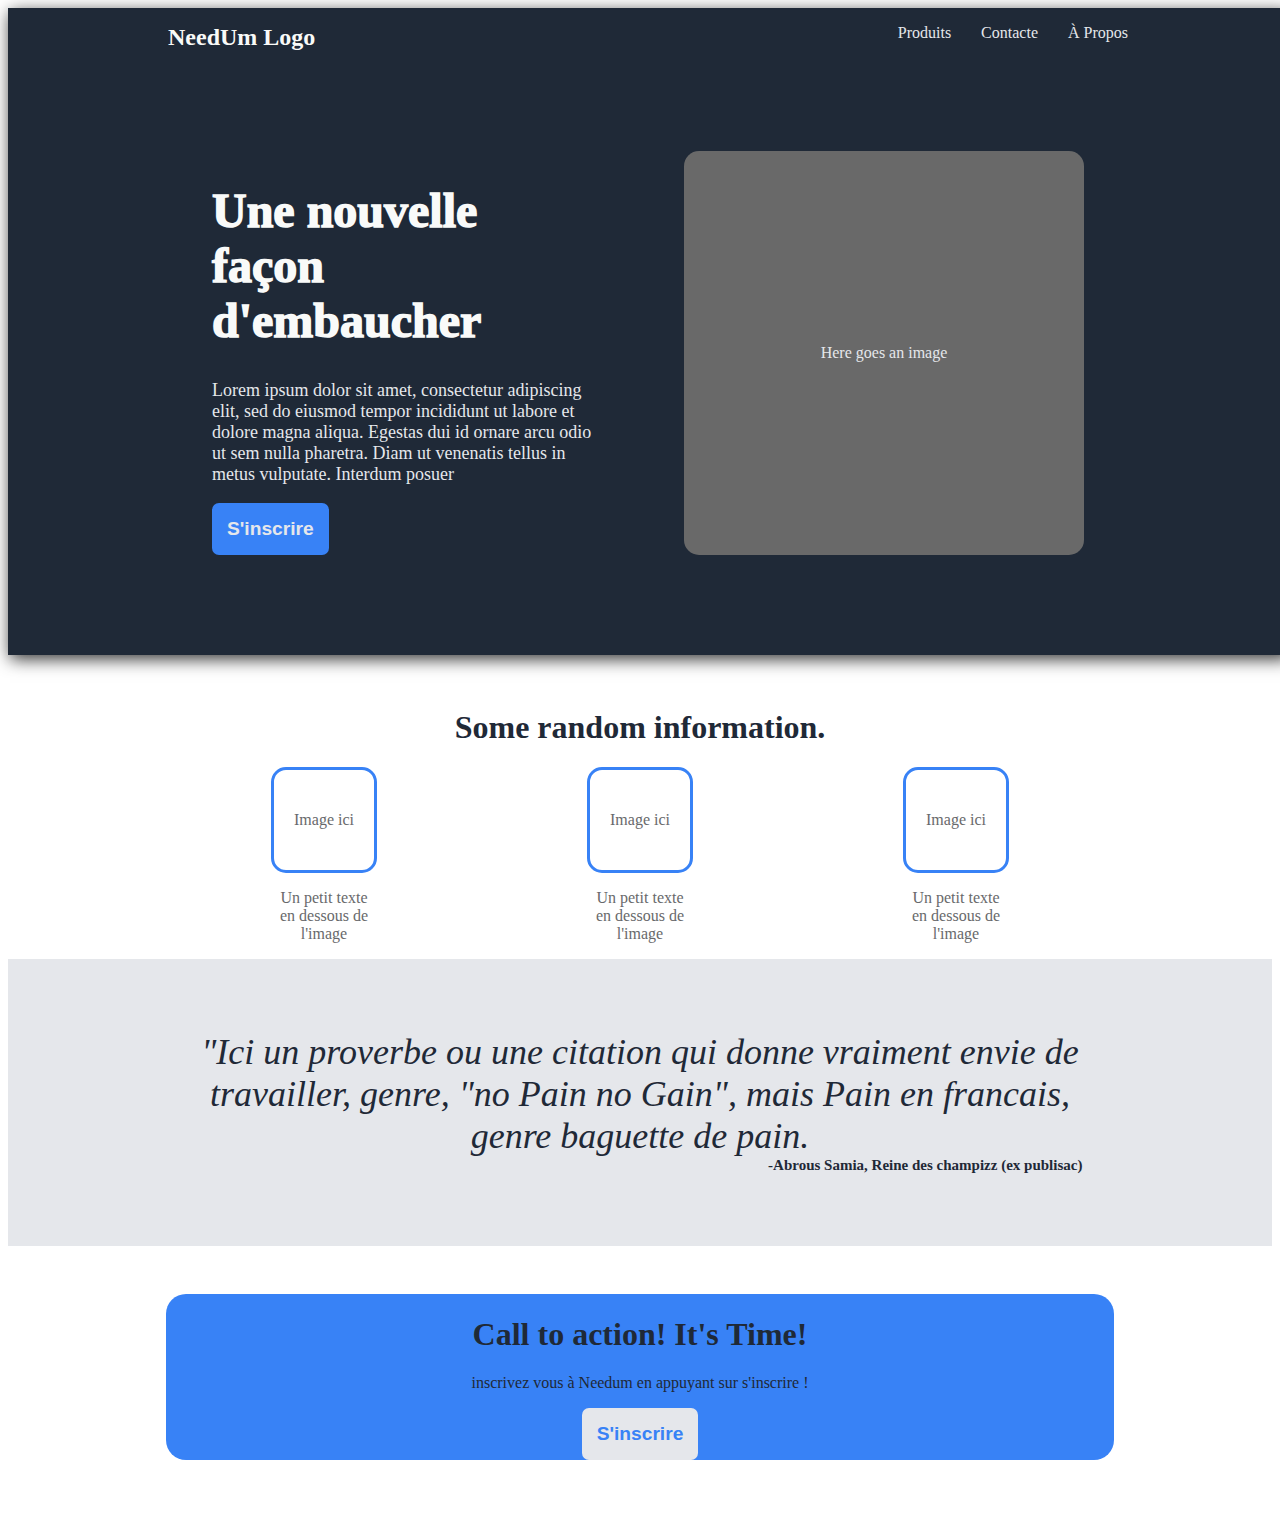
==== index.html @ 8f0a91bb "Add index.html and style.css" ====
<!DOCTYPE html>
<html lang="en">
<head>
    <meta charset="UTF-8">
    <meta http-equiv="X-UA-Compatible" content="IE=edge">
    <meta name="viewport" content="width=device-width, initial-scale=1.0">
    <title>Awesom Landing Page | The Odin Project</title>
    <link rel="stylesheet" href="./style.css">

</head>
<body>
    <div class="header">
        <div class="top-bar">
            <div class="logo">NeedUm Logo</div>
            <a class="flush-right" href="#"> Produits</a>
            <a href="#"> Contacte</a>
            <a href="#"> À Propos</a>
        </div>

        <div class="container">
             <div class="left">
                <h1>Une nouvelle façon d'embaucher</h1>
                <p> 
                    Lorem ipsum dolor sit amet, consectetur adipiscing elit, 
                    sed do eiusmod tempor incididunt ut labore et dolore magna
                     aliqua. Egestas dui id ornare arcu odio ut sem nulla pharetra.
                      Diam ut venenatis tellus in metus vulputate. Interdum posuer
                </p>
                <button>S'inscrire</button>
             </div>
             <div class="img"> Here goes an image</div>
             <!-- <img src="./img/header.png" alt="mockup image"> -->
        </div>
    </div>

    <div class="info">
        <h1>
            Some random information.
        </h1>

        <div class="card-container">
            <div class="card">
                <div class="img">Image ici</div>
                <p>Un petit texte en dessous de l'image</p>
            </div>
            <div class="card">
                <div class="img">Image ici</div>
                <p>Un petit texte en dessous de l'image</p>
            </div>
            <div class="card">
                <div class="img">Image ici</div>
                <p>Un petit texte en dessous de l'image</p>
            </div>
        </div>
    
    <div class="quote">
        <p>"Ici un proverbe ou une citation qui donne vraiment envie de travailler,
            genre, "no Pain no Gain", mais Pain en francais, genre baguette de pain.
        </p>
        <p class="author">-Abrous Samia, Reine des champizz (ex publisac)</p>



    </div>
    <div class="action-card">
        <div class="left">
            <h1> Call to action! It's Time!</h1>
            <p>inscrivez vous à Needum en appuyant sur s'inscrire !</p>
        </div>
        <button>S'inscrire</button>
    </div>
</body>
</html>
---- style.css ----
body{
    font-family: roboto, serif;

}

div.header{
    background-color: #1F2937;
    /* height: 500px; */
}

.header{
    color:#E5E7EB;
    width: 100vw;
    display: flex;
    flex-direction: column;
    box-shadow: 2px 4px 16px rgba(0,0,0,.8);
}
.header .logo {
    font-size: 24px;
    color:#F9FAF8;
    font-weight: bolder;
}

.header .top-bar{
    width:75%;
    display:flex;
    justify-content: space-between;
    align-self: center;
    gap:30px;
    padding:1em 0 0 0;
    
}
.header .flush-right{
    margin-left:auto;
}

.header .left{
    width: 40%;
}

.header h1{
    color:#F9FAF9;
    font-size: 48px;
    font-weight: 1000;
}
.header p{
    font-size: 18px;
}
.header a{
    color:#E5E7EB;
    text-decoration: none;
}

.header .container{
    align-self: center;
    width: 75%;
    display: flex;
    margin: 100px 0;
    justify-content: space-around;
    
}

.header .img{
    background-color: rgb(105, 105, 105);
    width: 400px;
    display: flex;
    /* flex: 1 0 auto; */
    align-items: center;
    justify-content: center;
    border-radius: 15px;
}

.header button{
    background-color: #3882F6;
    padding: 15px;
    border-radius: 7px;
    border:none;
    color: #E5E7EB;
    font-weight: bold;
    font-size: larger;
}


/* --------------- INFO ------------------- */

.info{
    margin: 2em 0;
    display: flex;
    flex-direction: column;
    text-align: center;
    color:#1F2937;
    marg
}

.info .card-container{
    
    width: 75%;
    align-self: center;
    display: flex;
    justify-content: space-around;
    
}

.info .card{
display: flex;
flex-direction: column;
align-items: center;
width:100px;
color: #68696b;;
}
.info .img{
    display:flex;
    border: 3px solid #3882F6;
    border-radius: 15px;
    width: 100px;
    height: 100px;
    justify-content: center;
    align-items: center;
}

/* ------------------- Quote -------------------- */

.quote{
    background-color: #E5E7EB;
    padding: 2em 15%;
    font-size: 36px;
    font-weight: 300;
    font-style: italic;
}

.quote .author{
    margin-top: 0;
    font-size: 15px;
    font-weight: bold;
    text-align: right;
    font-style: normal;
}

.quote p{
    margin:0;
}




 /* ---------------------------- Action -------------------------- */

.action-card{
    background-color: #3882F6;
    margin: 3em 12.5%;
    border-radius: 20px;
    /* display: flex; */
    /* flex-wrap: wrap; */
}

.action-card button{
    background-color:#E5E7EB ;
    padding: 15px;
    border-radius: 7px;
    border:none;
    color: #3882F6;
    font-weight: bold;
    font-size: larger;
}
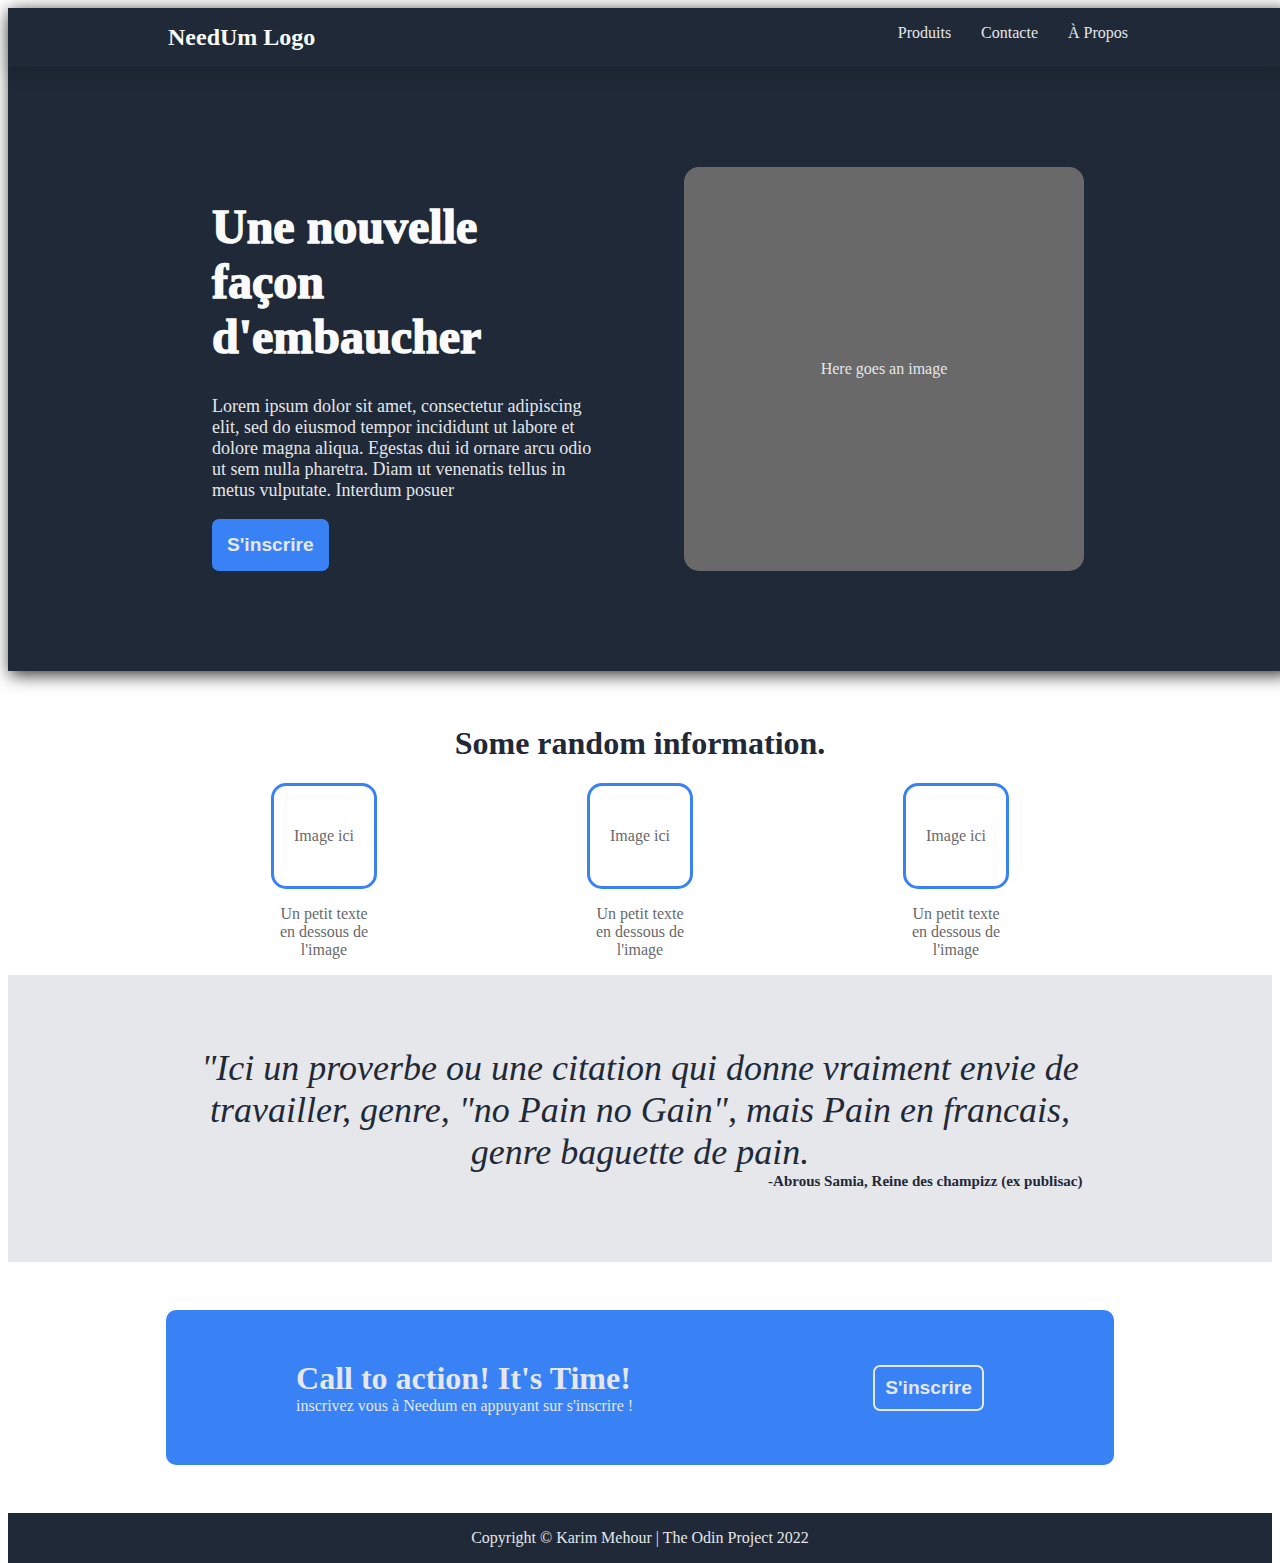
==== commit eda1f678: "Add final section and footer." ====
--- a/index.html
+++ b/index.html
@@ -69,5 +69,9 @@
         </div>
         <button>S'inscrire</button>
     </div>
+
+    <div class="footer">
+        <p>Copyright ©  Karim Mehour | The Odin Project 2022</p>
+    </div>
 </body>
 </html>--- a/style.css
+++ b/style.css
@@ -1,6 +1,9 @@
 body{
     font-family: roboto, serif;
-
+    display: flex;
+    flex-direction: column;
+    justify-content: space-between;
+    height: 100vh;
 }
 
 div.header{
@@ -22,12 +25,11 @@
 }
 
 .header .top-bar{
-    width:75%;
     display:flex;
     justify-content: space-between;
-    align-self: center;
     gap:30px;
-    padding:1em 0 0 0;
+    padding:1em 12.5%;
+    box-shadow: 0px 4px 20px rgba(0,0,0,.2);
     
 }
 .header .flush-right{
@@ -148,17 +150,41 @@
 .action-card{
     background-color: #3882F6;
     margin: 3em 12.5%;
-    border-radius: 20px;
-    /* display: flex; */
+    border-radius: 10px;
+    display: flex;
     /* flex-wrap: wrap; */
+    justify-content: space-around;
+    align-items: center;
+    padding: 50px;
+    gap:5em;
+    flex:1 1 auto;
+
 }
 
 .action-card button{
-    background-color:#E5E7EB ;
-    padding: 15px;
+    border: 2px solid #E5E7EB ;
+    background-color: #3882F6;
+
+    padding: 10px;
     border-radius: 7px;
-    border:none;
-    color: #3882F6;
+    color: #E5E7EB;
     font-weight: bold;
     font-size: larger;
+    flex-grow: 0;
+
+    /* height: 25px; */
+}
+
+.action-card p,.action-card h1{
+    margin: 0;
+    color: #E5E7EB ;
+    text-align: left;
+}
+
+/* ------------------------------ Footer -------------------------- */
+
+.footer{
+    margin-top: auto;
+    background-color: #1F2937;
+    color:#E5E7EB;
 }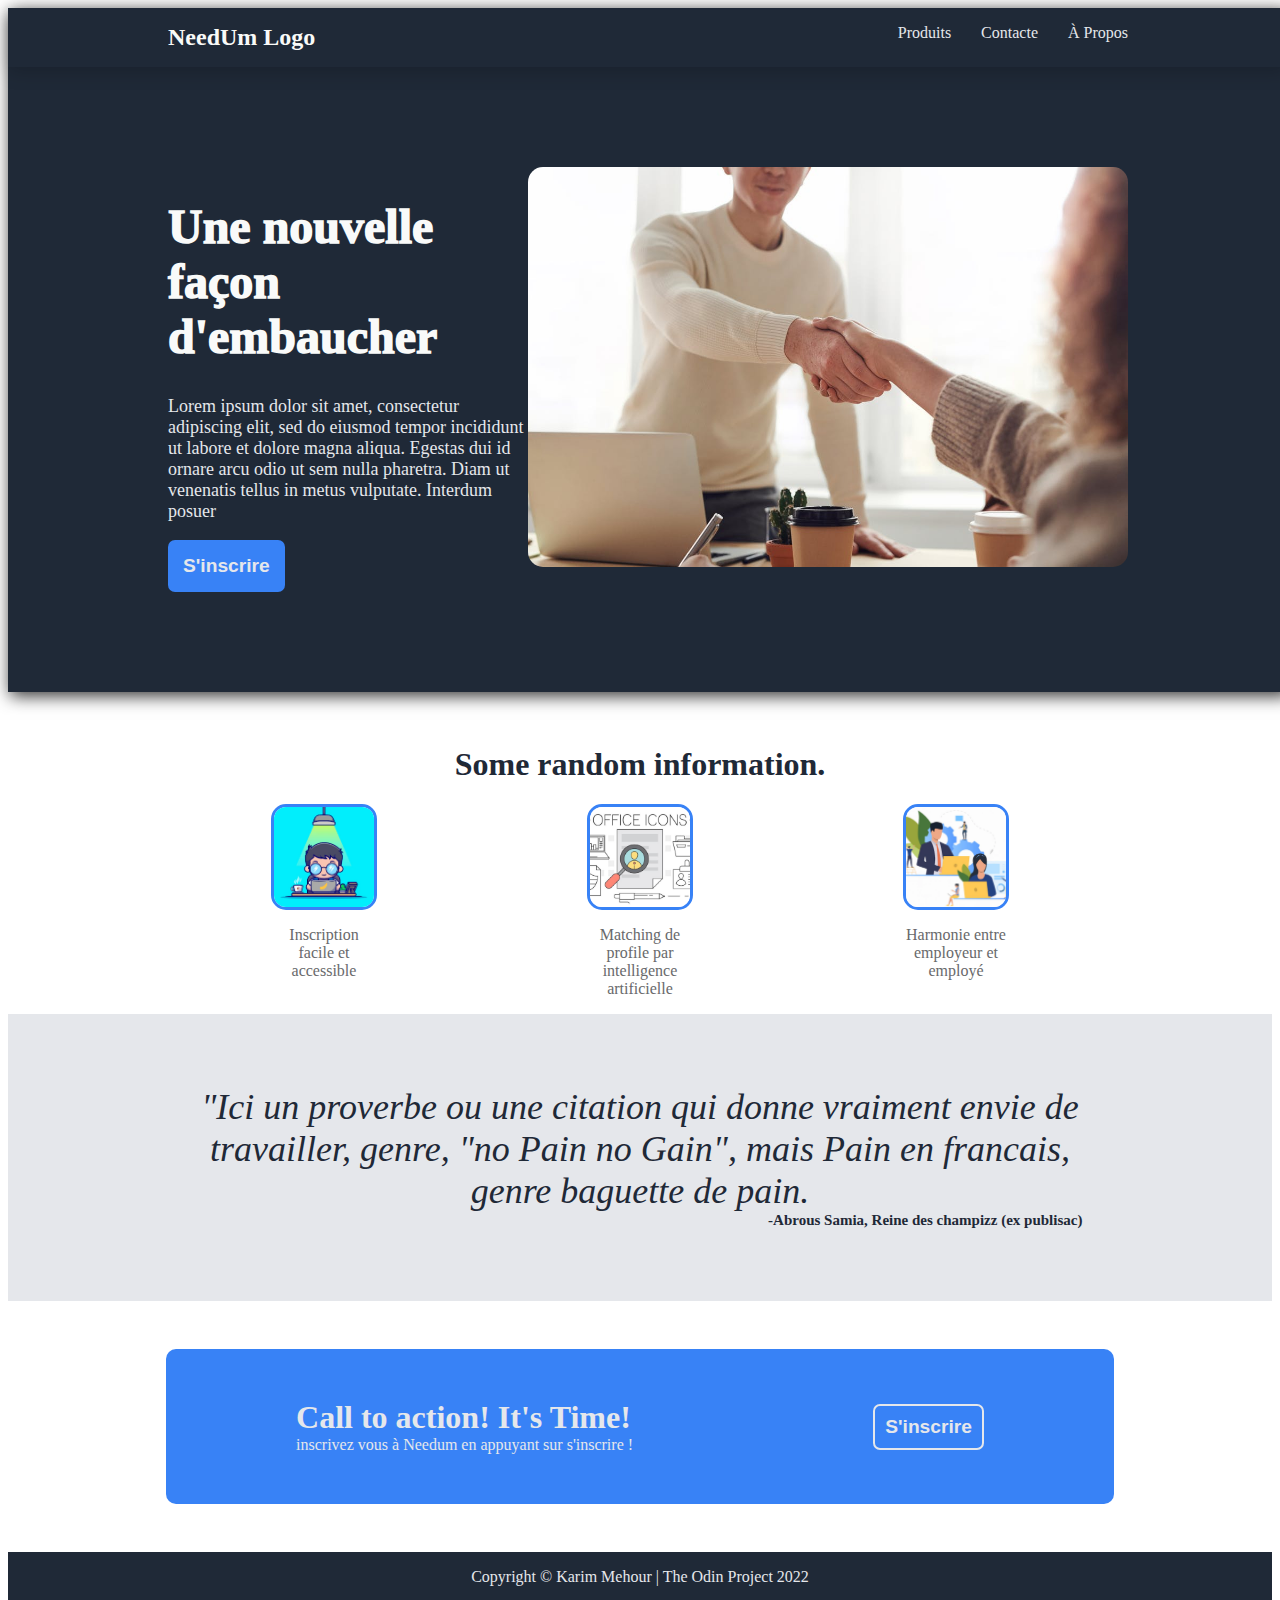
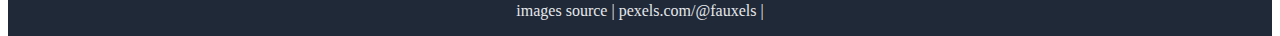
==== commit dbcecca9: "Add images and sedma links" ====
--- a/index.html
+++ b/index.html
@@ -12,9 +12,9 @@
     <div class="header">
         <div class="top-bar">
             <div class="logo">NeedUm Logo</div>
-            <a class="flush-right" href="#"> Produits</a>
-            <a href="#"> Contacte</a>
-            <a href="#"> À Propos</a>
+            <a class="flush-right" href="pages/sedma.html"> Produits</a>
+            <a href="pages/sedma.html"> Contacte</a>
+            <a href="pages/sedma.html"> À Propos</a>
         </div>
 
         <div class="container">
@@ -26,9 +26,9 @@
                      aliqua. Egestas dui id ornare arcu odio ut sem nulla pharetra.
                       Diam ut venenatis tellus in metus vulputate. Interdum posuer
                 </p>
-                <button>S'inscrire</button>
+                <a href="pages/sedma.html"><button  href="pages/sedma.html">S'inscrire</button></a>
              </div>
-             <div class="img"> Here goes an image</div>
+             <div class="img"> <img src="./img/hire.jpeg">  </div>
              <!-- <img src="./img/header.png" alt="mockup image"> -->
         </div>
     </div>
@@ -40,16 +40,16 @@
 
         <div class="card-container">
             <div class="card">
-                <div class="img">Image ici</div>
-                <p>Un petit texte en dessous de l'image</p>
+                <div class="img"><img src="./img/pic1.png" alt="mini image"></div>
+                <p>Inscription facile et accessible</p>
             </div>
             <div class="card">
-                <div class="img">Image ici</div>
-                <p>Un petit texte en dessous de l'image</p>
+                <div class="img"><img src="./img/pic2.png" alt="mini image"></div>
+                <p>Matching de profile par intelligence artificielle</p>
             </div>
             <div class="card">
-                <div class="img">Image ici</div>
-                <p>Un petit texte en dessous de l'image</p>
+                <div class="img"><img src="./img/pic3.png" alt="mini image"></div>
+                <p>Harmonie entre employeur et employé</p>
             </div>
         </div>
     
@@ -67,11 +67,12 @@
             <h1> Call to action! It's Time!</h1>
             <p>inscrivez vous à Needum en appuyant sur s'inscrire !</p>
         </div>
-        <button>S'inscrire</button>
+        <a href="pages/sedma.html"><button  href="pages/sedma.html">S'inscrire</button></a>
     </div>
 
     <div class="footer">
         <p>Copyright ©  Karim Mehour | The Odin Project 2022</p>
+        <p>images source | pexels.com/@fauxels | </p>
     </div>
 </body>
 </html>--- a/style.css
+++ b/style.css
@@ -4,6 +4,10 @@
     flex-direction: column;
     justify-content: space-between;
     height: 100vh;
+}
+
+img{
+    max-height: 100%;
 }
 
 div.header{
@@ -64,13 +68,15 @@
 
 .header .img{
     background-color: rgb(105, 105, 105);
-    width: 400px;
+    width: 600px;
+    height: 400px;
     display: flex;
-    /* flex: 1 0 auto; */
+    flex: 0 0 auto;
     align-items: center;
     justify-content: center;
     border-radius: 15px;
-}
+    overflow: hidden;
+}   
 
 .header button{
     background-color: #3882F6;
@@ -118,6 +124,7 @@
     height: 100px;
     justify-content: center;
     align-items: center;
+    overflow: hidden;
 }
 
 /* ------------------- Quote -------------------- */
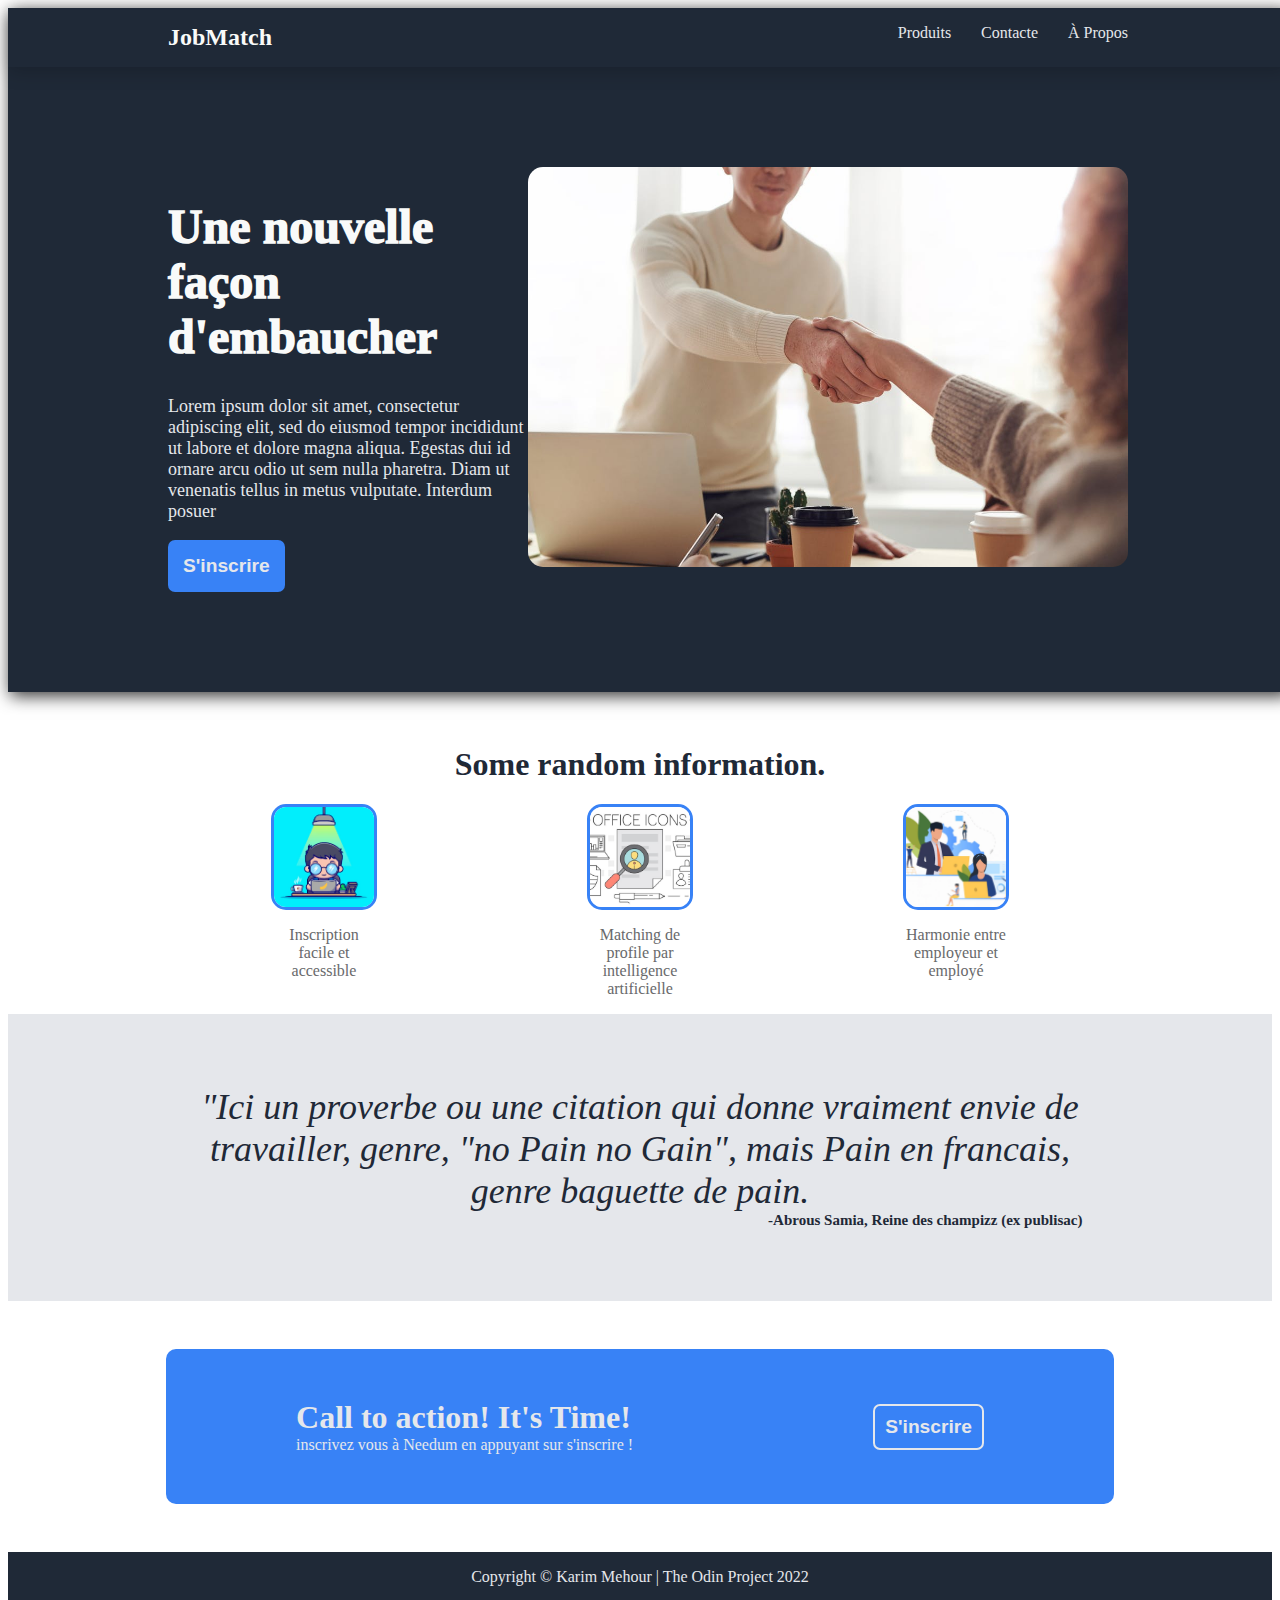
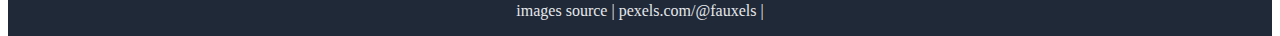
==== commit f34d9f5b: "change logo" ====
--- a/index.html
+++ b/index.html
@@ -4,14 +4,14 @@
     <meta charset="UTF-8">
     <meta http-equiv="X-UA-Compatible" content="IE=edge">
     <meta name="viewport" content="width=device-width, initial-scale=1.0">
-    <title>Awesom Landing Page | The Odin Project</title>
+    <title>JobMatch| The Odin Project</title>
     <link rel="stylesheet" href="./style.css">
 
 </head>
 <body>
     <div class="header">
         <div class="top-bar">
-            <div class="logo">NeedUm Logo</div>
+            <div class="logo">JobMatch</div>
             <a class="flush-right" href="pages/sedma.html"> Produits</a>
             <a href="pages/sedma.html"> Contacte</a>
             <a href="pages/sedma.html"> À Propos</a>
@@ -75,4 +75,4 @@
         <p>images source | pexels.com/@fauxels | </p>
     </div>
 </body>
-</html>+</html>
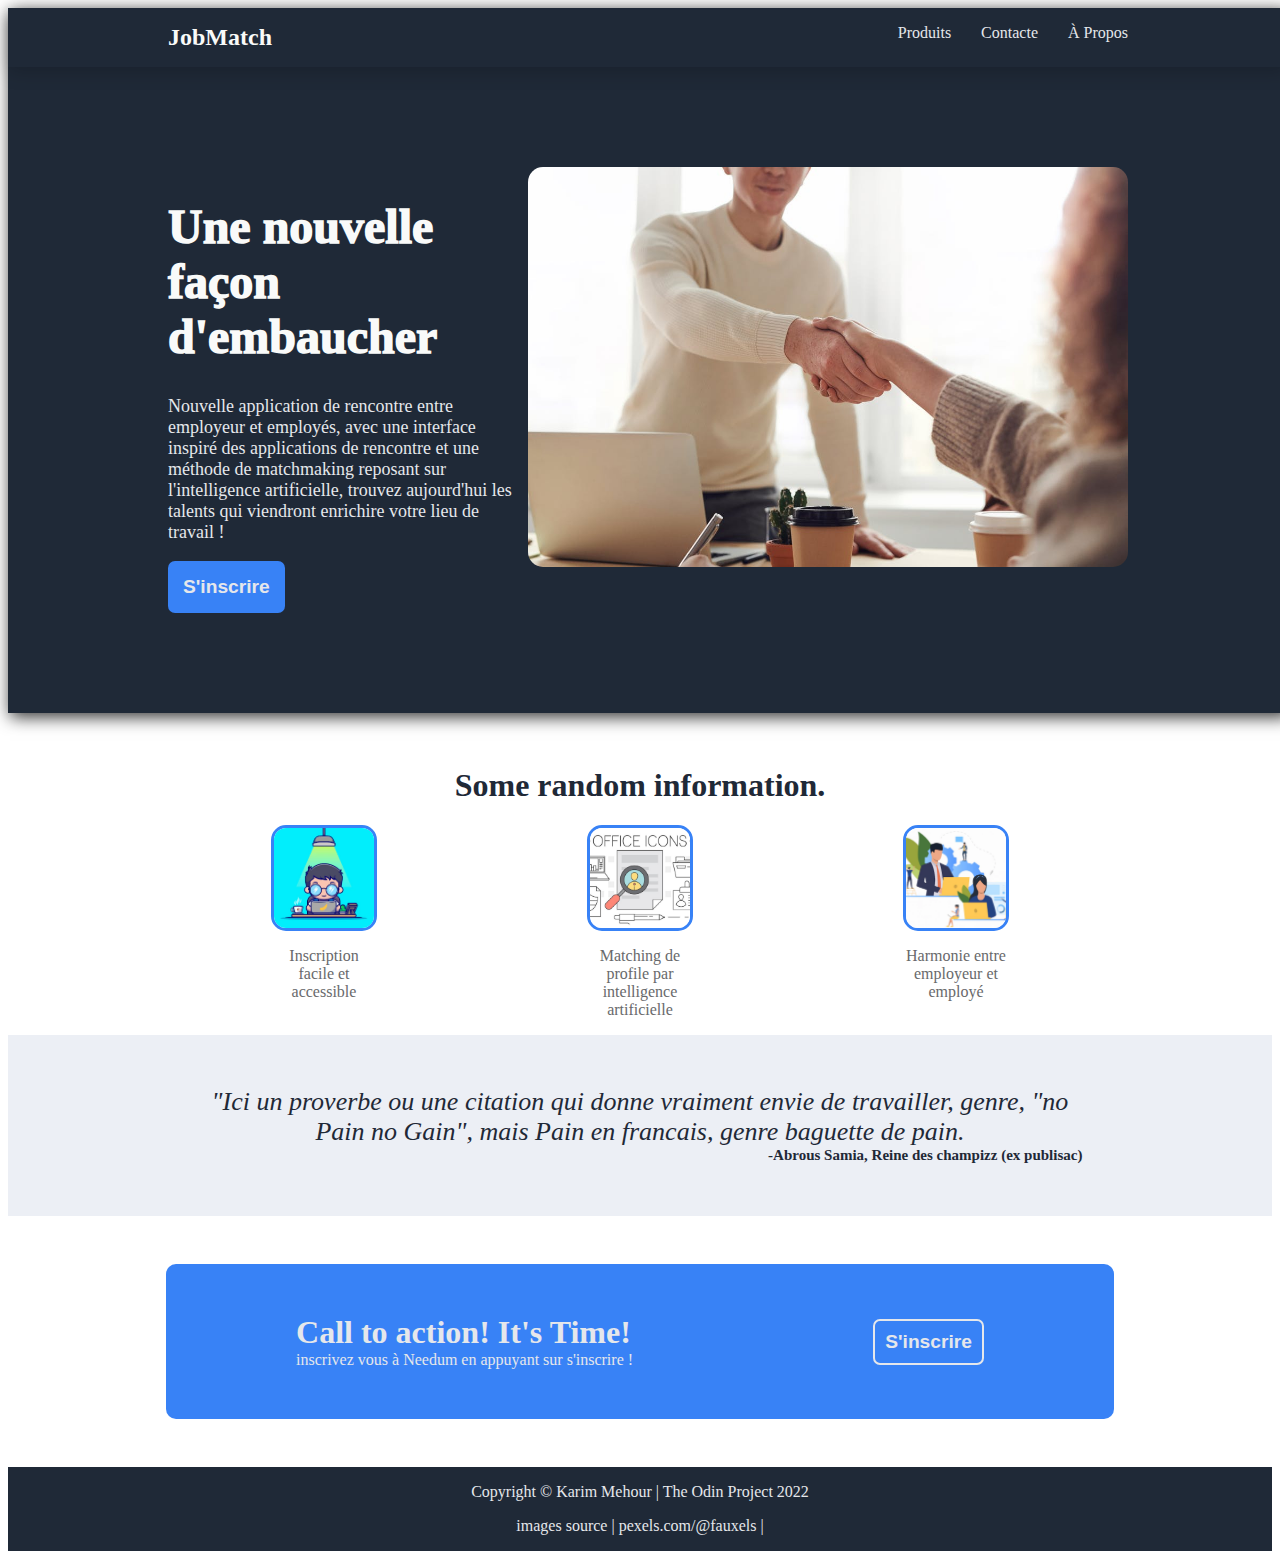
==== commit 853acd7f: "Add text and lower quote font size" ====
--- a/index.html
+++ b/index.html
@@ -21,10 +21,7 @@
              <div class="left">
                 <h1>Une nouvelle façon d'embaucher</h1>
                 <p> 
-                    Lorem ipsum dolor sit amet, consectetur adipiscing elit, 
-                    sed do eiusmod tempor incididunt ut labore et dolore magna
-                     aliqua. Egestas dui id ornare arcu odio ut sem nulla pharetra.
-                      Diam ut venenatis tellus in metus vulputate. Interdum posuer
+                    Nouvelle application de rencontre entre employeur et employés, avec une interface inspiré des applications de rencontre et une méthode de matchmaking reposant sur l'intelligence artificielle, trouvez aujourd'hui les talents qui viendront enrichire votre lieu de travail !  
                 </p>
                 <a href="pages/sedma.html"><button  href="pages/sedma.html">S'inscrire</button></a>
              </div>
--- a/style.css
+++ b/style.css
@@ -130,9 +130,9 @@
 /* ------------------- Quote -------------------- */
 
 .quote{
-    background-color: #E5E7EB;
+    background-color: #eceff5;
     padding: 2em 15%;
-    font-size: 36px;
+    font-size: 26px;
     font-weight: 300;
     font-style: italic;
 }
